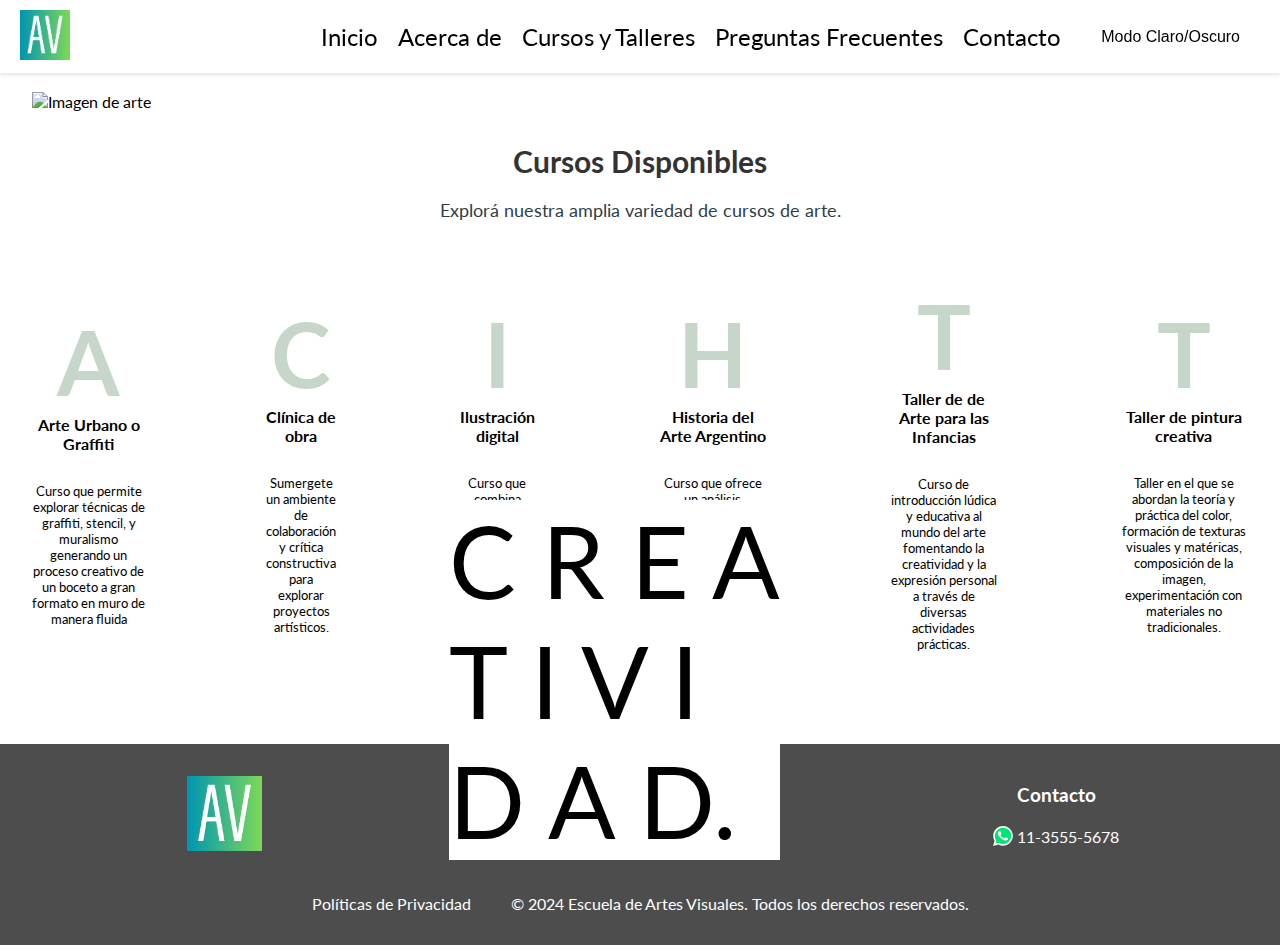
==== index.html @ 5a776840 "rama-master segundo commit" ====
<!DOCTYPE html>
<html lang="es">
  <head>
    <meta charset="UTF-8" />
    <meta name="viewport" content="width=device-width, initial-scale=1.0" />
    <title>Escuela de Artes Visuales - Página de Inicio</title>
    <meta
      name="description"
      content="Página de inicio de la Escuela de Arte, donde puedes encontrar información sobre los cursos ofrecidos."
    />
    <link rel="preconnect" href="https://fonts.googleapis.com" />
    <link rel="preconnect" href="https://fonts.gstatic.com" crossorigin />
    <link
      href="https://fonts.googleapis.com/css2?family=Lato:ital,wght@0,100;0,300;0,400;0,700;0,900;1,100;1,300;1,400;1,700;1,900&display=swap"
      rel="stylesheet"
    />
    <link rel="stylesheet" href="./css/style.css" />
    <link rel="icon" type="image/png" href="./imagenes/logo.png" />
  </head>

  <body>
    <header>
      <a href="/" aria-label="Enlace a la página de inicio">
        <img
          class="logo-image"
          src="./imagenes/logo.png"
          alt="Logo de la Escuela de Arte"
        />
      </a>

      <nav aria-label="Menú principal">
        <ul>
          <li><a href="./index.html">Inicio</a></li>
          <li><a href="./acerca.html">Acerca de</a></li>
          <li><a href="./cursos.html">Cursos y Talleres</a></li>
          <li><a href="./preguntas.html">Preguntas Frecuentes</a></li>
          <li><a href="./contacto.html">Contacto</a></li>
          <button id="theme-toggle-btn">Modo Claro/Oscuro</button>
        </ul>
      </nav>
    </header>

    <main>
      <img
        id="hero-image"
        src="./imagenes/imagen-inicio.jpg"
        alt="Imagen de arte"
      />
      <div id="container-title-image-over">
        <p class="title-image-over">c r e a</p>
        <p class="title-image-over">t i v i</p>
        <p class="title-image-over">d a d.</p>
      </div>
      <section>
        <a href="./cursos.html"><h2>Cursos Disponibles</h2></a>
      
        <p
          style="
            text-align: center;
            margin-top: 20px;
            font-size: large;
            color: #2f3e46;
          "
        >
          Explorá nuestra amplia variedad de cursos de arte.
        </p>
        <div id="letters">
          <div>
            <span>A</span>
            <p>Arte Urbano o Graffiti</p>
            <small
              >Curso que permite explorar técnicas de graffiti, stencil, y
              muralismo generando un proceso creativo de un boceto a gran
              formato en muro de manera fluida</small
            >
          </div>
          <div>
            <span>C</span>
            <p>Clínica de obra</p>
            <small
              >Sumergete un ambiente de colaboración y crítica constructiva para
              explorar proyectos artísticos.
            </small>
          </div>
          <div>
            <span>I</span>
            <p>Ilustración digital</p>
            <small
              >Curso que combina materias de Bellas Artes con la enseñanza del
              software necesario para todo artista digital.</small
            >
          </div>
          <div>
            <span>H</span>
            <p>Historia del Arte Argentino</p>
            <small
              >Curso que ofrece un análisis exhaustivo de la evolución del arte
              en Argentina, desde sus raíces precolombinas hasta la vibrante
              escena contemporánea.
            </small>
          </div>
          <div>
            <span>T</span>
            <p>Taller de de Arte para las Infancias</p>
            <small
              >Curso de introducción lúdica y educativa al mundo del arte
              fomentando la creatividad y la expresión personal a través de
              diversas actividades prácticas.
            </small>
          </div>
          <div>
            <span>T</span>
            <p>Taller de pintura creativa</p>
            <small
              >Taller en el que se abordan la teoría y práctica del color,
              formación de texturas visuales y matéricas, composición de la
              imagen, experimentación con materiales no tradicionales.</small
            >
          </div>
        </div>
      </section>
    </main>
    <footer>
      <div class="footer-container">
        <div class="footer-section">
          <img
            id="logo-image-footer"
            src="./imagenes/logo.png"
            alt="Logo de la Escuela de Arte"
          />
        </div>
        <div class="footer-section">
          <h3>Redes Sociales</h3>
          <ul id="ul-social">
            <li>
              <a rel="noopener"
                href="https://www.facebook.com/?locale=es_LA"
                target="_blank"
                class="social-link"
                ><svg
                  xmlns="http://www.w3.org/2000/svg"
                  viewBox="0 0 36 36"
                  fill="url(#a)"
                  height="20"
                  width="20"
                >
                  <defs>
                    <linearGradient
                      x1="50%"
                      x2="50%"
                      y1="97.078%"
                      y2="0%"
                      id="a"
                    >
                      <stop offset="0%" stop-color="#0062E0"></stop>
                      <stop offset="100%" stop-color="#19AFFF"></stop>
                    </linearGradient>
                  </defs>
                  <path
                    d="M15 35.8C6.5 34.3 0 26.9 0 18 0 8.1 8.1 0 18 0s18 8.1 18 18c0 8.9-6.5 16.3-15 17.8l-1-.8h-4l-1 .8z"
                  ></path>
                  <path
                    fill="#FFF"
                    d="m25 23 .8-5H21v-3.5c0-1.4.5-2.5 2.7-2.5H26V7.4c-1.3-.2-2.7-.4-4-.4-4.1 0-7 2.5-7 7v4h-4.5v5H15v12.7c1 .2 2 .3 3 .3s2-.1 3-.3V23h4z"
                  ></path></svg
              ></a>
            </li>
            <li>
              <a rel="noopener"
                href="https://www.instagram.com/reel/C5kAtQau6oF/?igsh=aXc1am41emd6bW9s"
                target="_blank"
                class="social-link"
                ><svg
                  xmlns="http://www.w3.org/2000/svg"
                  width="18"
                  height="18"
                  preserveAspectRatio="xMidYMid"
                  viewBox="0 0 256 256"
                >
                  <path
                    fill="#fff"
                    d="M128 23.064c34.177 0 38.225.13 51.722.745 12.48.57 19.258 2.655 23.769 4.408 5.974 2.322 10.238 5.096 14.717 9.575 4.48 4.479 7.253 8.743 9.575 14.717 1.753 4.511 3.838 11.289 4.408 23.768.615 13.498.745 17.546.745 51.723 0 34.178-.13 38.226-.745 51.723-.57 12.48-2.655 19.257-4.408 23.768-2.322 5.974-5.096 10.239-9.575 14.718-4.479 4.479-8.743 7.253-14.717 9.574-4.511 1.753-11.289 3.839-23.769 4.408-13.495.616-17.543.746-51.722.746-34.18 0-38.228-.13-51.723-.746-12.48-.57-19.257-2.655-23.768-4.408-5.974-2.321-10.239-5.095-14.718-9.574-4.479-4.48-7.253-8.744-9.574-14.718-1.753-4.51-3.839-11.288-4.408-23.768-.616-13.497-.746-17.545-.746-51.723 0-34.177.13-38.225.746-51.722.57-12.48 2.655-19.258 4.408-23.769 2.321-5.974 5.095-10.238 9.574-14.717 4.48-4.48 8.744-7.253 14.718-9.575 4.51-1.753 11.288-3.838 23.768-4.408 13.497-.615 17.545-.745 51.723-.745M128 0C93.237 0 88.878.147 75.226.77c-13.625.622-22.93 2.786-31.071 5.95-8.418 3.271-15.556 7.648-22.672 14.764C14.367 28.6 9.991 35.738 6.72 44.155 3.555 52.297 1.392 61.602.77 75.226.147 88.878 0 93.237 0 128c0 34.763.147 39.122.77 52.774.622 13.625 2.785 22.93 5.95 31.071 3.27 8.417 7.647 15.556 14.763 22.672 7.116 7.116 14.254 11.492 22.672 14.763 8.142 3.165 17.446 5.328 31.07 5.95 13.653.623 18.012.77 52.775.77s39.122-.147 52.774-.77c13.624-.622 22.929-2.785 31.07-5.95 8.418-3.27 15.556-7.647 22.672-14.763 7.116-7.116 11.493-14.254 14.764-22.672 3.164-8.142 5.328-17.446 5.95-31.07.623-13.653.77-18.012.77-52.775s-.147-39.122-.77-52.774c-.622-13.624-2.786-22.929-5.95-31.07-3.271-8.418-7.648-15.556-14.764-22.672C227.4 14.368 220.262 9.99 211.845 6.72c-8.142-3.164-17.447-5.328-31.071-5.95C167.122.147 162.763 0 128 0Zm0 62.27C91.698 62.27 62.27 91.7 62.27 128c0 36.302 29.428 65.73 65.73 65.73 36.301 0 65.73-29.428 65.73-65.73 0-36.301-29.429-65.73-65.73-65.73Zm0 108.397c-23.564 0-42.667-19.103-42.667-42.667S104.436 85.333 128 85.333s42.667 19.103 42.667 42.667-19.103 42.667-42.667 42.667Zm83.686-110.994c0 8.484-6.876 15.36-15.36 15.36-8.483 0-15.36-6.876-15.36-15.36 0-8.483 6.877-15.36 15.36-15.36 8.484 0 15.36 6.877 15.36 15.36Z"
                  ></path></svg
              ></a>
            </li>
            <li>
              <a rel="noopener"
                href="https://twitter.com/?lang=es"
                target="_blank"
                class="social-link"
                ><svg
                  xmlns="http://www.w3.org/2000/svg"
                  width="15"
                  height="15"
                  fill="none"
                  viewBox="0 0 1200 1227"
                >
                  <path
                    fill="#fff"
                    d="M714.163 519.284 1160.89 0h-105.86L667.137 450.887 357.328 0H0l468.492 681.821L0 1226.37h105.866l409.625-476.152 327.181 476.152H1200L714.137 519.284h.026ZM569.165 687.828l-47.468-67.894-377.686-540.24h162.604l304.797 435.991 47.468 67.894 396.2 566.721H892.476L569.165 687.854v-.026Z"
                  ></path></svg
              ></a>
            </li>
          </ul>
        </div>
        <div class="footer-section">
          <h3>Contacto</h3>
          <p>
            <a rel="noopener"
              href="https://web.whatsapp.com/"
              target="_blank"
              class="social-link"
              ><svg
                viewBox="0 0 256 259"
                width="20"
                height="20"
                xmlns="http://www.w3.org/2000/svg"
                preserveAspectRatio="xMidYMid"
              >
                <path
                  d="m67.663 221.823 4.185 2.093c17.44 10.463 36.971 15.346 56.503 15.346 61.385 0 111.609-50.224 111.609-111.609 0-29.297-11.859-57.897-32.785-78.824-20.927-20.927-48.83-32.785-78.824-32.785-61.385 0-111.61 50.224-110.912 112.307 0 20.926 6.278 41.156 16.741 58.594l2.79 4.186-11.16 41.156 41.853-10.464Z"
                  fill="#00E676"
                ></path>
                <path
                  d="M219.033 37.668C195.316 13.254 162.531 0 129.048 0 57.898 0 .698 57.897 1.395 128.35c0 22.322 6.278 43.947 16.742 63.478L0 258.096l67.663-17.439c18.834 10.464 39.76 15.347 60.688 15.347 70.453 0 127.653-57.898 127.653-128.35 0-34.181-13.254-66.269-36.97-89.986ZM129.048 234.38c-18.834 0-37.668-4.882-53.712-14.648l-4.185-2.093-40.458 10.463 10.463-39.76-2.79-4.186C7.673 134.63 22.322 69.058 72.546 38.365c50.224-30.692 115.097-16.043 145.79 34.181 30.692 50.224 16.043 115.097-34.18 145.79-16.045 10.463-35.576 16.043-55.108 16.043Zm61.385-77.428-7.673-3.488s-11.16-4.883-18.136-8.371c-.698 0-1.395-.698-2.093-.698-2.093 0-3.488.698-4.883 1.396 0 0-.697.697-10.463 11.858-.698 1.395-2.093 2.093-3.488 2.093h-.698c-.697 0-2.092-.698-2.79-1.395l-3.488-1.395c-7.673-3.488-14.648-7.674-20.229-13.254-1.395-1.395-3.488-2.79-4.883-4.185-4.883-4.883-9.766-10.464-13.253-16.742l-.698-1.395c-.697-.698-.697-1.395-1.395-2.79 0-1.395 0-2.79.698-3.488 0 0 2.79-3.488 4.882-5.58 1.396-1.396 2.093-3.488 3.488-4.883 1.395-2.093 2.093-4.883 1.395-6.976-.697-3.488-9.068-22.322-11.16-26.507-1.396-2.093-2.79-2.79-4.883-3.488H83.01c-1.396 0-2.79.698-4.186.698l-.698.697c-1.395.698-2.79 2.093-4.185 2.79-1.395 1.396-2.093 2.79-3.488 4.186-4.883 6.278-7.673 13.951-7.673 21.624 0 5.58 1.395 11.161 3.488 16.044l.698 2.093c6.278 13.253 14.648 25.112 25.81 35.575l2.79 2.79c2.092 2.093 4.185 3.488 5.58 5.58 14.649 12.557 31.39 21.625 50.224 26.508 2.093.697 4.883.697 6.976 1.395h6.975c3.488 0 7.673-1.395 10.464-2.79 2.092-1.395 3.487-1.395 4.882-2.79l1.396-1.396c1.395-1.395 2.79-2.092 4.185-3.487 1.395-1.395 2.79-2.79 3.488-4.186 1.395-2.79 2.092-6.278 2.79-9.765v-4.883s-.698-.698-2.093-1.395Z"
                  fill="#FFF"
                ></path></svg
              >11-3555-5678</a
            >
          </p>
        </div>
      </div>
      <div class="footer-section" style="margin-top: 40px">
        <p>
          <a href="/politicas-de-privacidad" style="justify-content: start; margin-right: 40px;"
            >Políticas de Privacidad</a
          >© 2024 Escuela de Artes Visuales. Todos los derechos reservados.
        </p>
      </div>
    </footer>

    <script src="./js/script.js"></script>
  </body>
</html>
---- css/style.css ----
/* estilos generales */
* {
  margin: 0;
  padding: 0;
  box-sizing: border-box;
}

body {
  font-family: "Lato", sans-serif;
  background-color: #ffffff;
}

/* Estilos del encabezado */
header {
  position: fixed;
  top: 0;
  left: 0;
  width: 100%;
  z-index: 1000;
  box-shadow: 0 2px 4px rgba(0, 0, 0, 0.1);
  display: flex;
  justify-content: space-between;
  align-items: center;
  padding: 10px 20px;
  background-color: #fff; /* Color de fondo del navbar */
}

header .logo-container {
  display: flex;
  align-items: center;
}

header nav ul {
  list-style-type: none;
  margin: 0;
  padding: 0;
  display: flex;
  align-items: center;
}

header nav ul li {
  margin-right: 20px;
}

header nav ul li a {
  color: #000;
  font-size: 1.5rem;
  /* font-size: larger; */
  transition: color 0.3s;
  text-decoration: none;
}

header nav ul li a:hover {
  color: #84a98c;
}

header a {
  color: #fff;
  text-decoration: none;
}

nav ul {
  display: flex;
  list-style-type: none;
  margin: 0;
  padding: 0;
}

nav li {
  margin-right: 1rem;
}

nav li a:hover {
  color: #cad2c5;
}

.logo-image {
  max-height: 50px;
}
/* estilo boton claro oscuro */
.dark-mode {
  background-color: gainsboro !important;
}

#theme-toggle-btn {
  background-color: transparent;
  color: #000;
  border: none;
  cursor: pointer;
  font-size: 16px;
  padding: 10px 20px;
  /*border-radius: 5px;*/
  transition: background-color 0.3s, color 0.3s;
}

#theme-toggle-btn:hover {
  /* background-color: #84a98c59;*/
  color: #fff;
  background-color: #84a98c;
}

/* Banner pricipal (Creatividad) */

#hero-image {
  width: 100%;
  height: 100%;
}

#container-title-image-over {
  position: absolute;
  bottom: 40px;
  right: 500px;
  background: white;
}

.title-image-over {
  font-size: 100px;
  text-transform: uppercase;
}
/* estilo contenido */
main {
  margin-top: 60px;
  padding: 2rem;
}

.imagen-inicio {
  position: relative;
  text-align: center;
}

.imagen-inicio h1 {
  position: absolute;
  top: 50%;
  left: 50%;
  transform: translate(-50%, -50%);
  font-size: 3rem;
  color: #fff;
  text-shadow: 1px 1px 2px rgba(0, 0, 0, 0.5);
}

.imagen-inicio img {
  max-width: 100%;
  height: auto;
}

/* Cursos */

section {
  margin-top: 2rem;
}

section h1 {
  text-align: center;
  color: #354f52;
}

section a {
  display: block;
  text-align: center;
  margin-top: 1rem;
  color: #333;
  text-decoration: none;
  font-weight: bold;
  font-size: 20px;
}

/* Estilos de las letras (Cursos)*/

#letters {
  align-items: center;
  display: flex;
  justify-content: center;
  justify-items: center;
  font-weight: bold;
  gap: 120px;
  margin: 60px 0px;
}

#letters div {
  align-items: center;
  display: flex;
  flex-direction: column;
  justify-content: center;
}

#letters span {
  color: rgba(132, 169, 140, 0.467);
  font-size: 90px;
}

#letters small {
  margin-top: 30px;
  font-weight: lighter;
  text-align: center;
}

#letters p {
  text-align: center;
}

/* Estilos del pie de página */

footer {
  color: #fff;
  padding: 2rem;
  background-color: #333333df;
}

.footer-container {
  display: grid;
  grid-template-columns: repeat(3, 1fr);
  grid-gap: 2rem;
  place-items: center;
}

.footer-section {
  text-align: center;
}

.footer-section ul {
  list-style-type: none;
  margin: 0;
  padding: 0;
}

.footer-section a {
  color: #fff;
  text-decoration: none;
  margin-top: 20px;
}

.footer-section a:hover {
  color: #ddd;
}

.footer-section p {
  text-align: center;
}

.social-link {
  display: flex;
  justify-content: center;
  align-items: center;
  gap: 4px;
  margin-top: 10px;
}

#logo-image-footer {
  max-height: 75px;
}

#ul-social {
  display: flex;
  gap: 15px;
  justify-content: center;
}

/* Media query */

/* Tablets y Smartphones */
@media only screen and (max-width: 1100px) {
  #letters {
    overflow-x: scroll;
  }
}
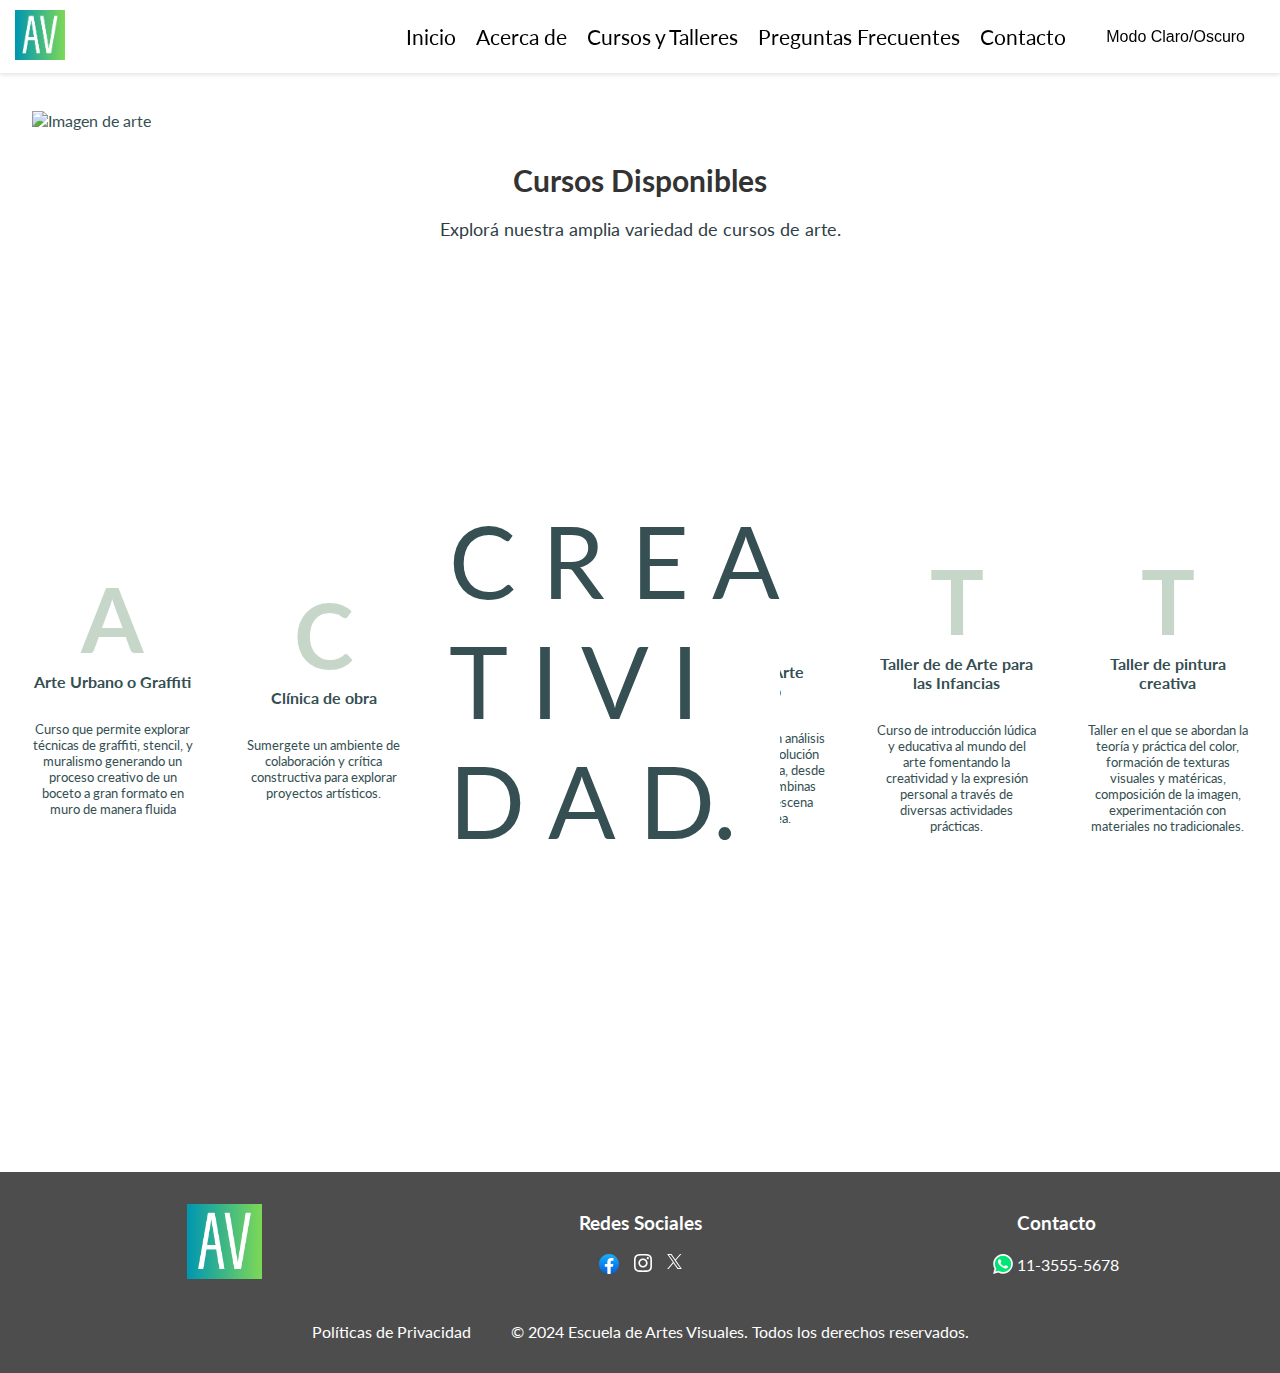
==== commit eb881845: "responsive del index" ====
--- a/index.html
+++ b/index.html
@@ -19,15 +19,11 @@
   </head>
 
   <body>
-    <header>
+    <header class="header">
       <a href="/" aria-label="Enlace a la página de inicio">
-        <img
-          class="logo-image"
-          src="./imagenes/logo.png"
-          alt="Logo de la Escuela de Arte"
-        />
+        <img class="logo-image" src="./imagenes/logo.png" alt="Logo de la Escuela de Arte" />
       </a>
-
+      <button id="menu-toggle" aria-label="Toggle menu">☰</button>
       <nav aria-label="Menú principal">
         <ul>
           <li><a href="./index.html">Inicio</a></li>
@@ -38,7 +34,7 @@
           <button id="theme-toggle-btn">Modo Claro/Oscuro</button>
         </ul>
       </nav>
-    </header>
+    </header>>
 
     <main>
       <img
--- a/css/style.css
+++ b/css/style.css
@@ -1,28 +1,63 @@
-/* estilos generales */
+/* Estilos generales */
 * {
   margin: 0;
   padding: 0;
   box-sizing: border-box;
 }
 
+html {
+  width: 100%;
+  height: 100%;
+}
+
 body {
-  font-family: "Lato", sans-serif;
-  background-color: #ffffff;
-}
-
-/* Estilos del encabezado */
+  font-family: "lato", sans-serif;
+  color: #354f52;
+}
+
+h1 {
+  letter-spacing: 0.6rem;
+}
+
+.contenedor {
+  display: grid;
+  grid-template:
+    "nav"
+    "header"
+    "main"
+    "footer";
+
+  .nav {
+    grid-area: nav;
+  }
+
+  .header {
+    grid-area: header;
+  }
+
+  .footer {
+    grid-area: footer;
+  }
+
+  div img {
+    width: 100%;
+    height: 80%;
+  }
+}
+
 header {
+  display: flex;
+  justify-content: space-between;
+  align-items: center;
+  padding: 10px 20px;
+  background-color: #fff;
+  /* Color de fondo del navbar */
   position: fixed;
+  width: 100%;
   top: 0;
   left: 0;
-  width: 100%;
   z-index: 1000;
   box-shadow: 0 2px 4px rgba(0, 0, 0, 0.1);
-  display: flex;
-  justify-content: space-between;
-  align-items: center;
-  padding: 10px 20px;
-  background-color: #fff; /* Color de fondo del navbar */
 }
 
 header .logo-container {
@@ -45,7 +80,6 @@
 header nav ul li a {
   color: #000;
   font-size: 1.5rem;
-  /* font-size: larger; */
   transition: color 0.3s;
   text-decoration: none;
 }
@@ -59,6 +93,14 @@
   text-decoration: none;
 }
 
+#menu-toggle {
+  display: none;
+  font-size: 2rem;
+  background: none;
+  border: none;
+  cursor: pointer;
+}
+
 nav ul {
   display: flex;
   list-style-type: none;
@@ -77,6 +119,7 @@
 .logo-image {
   max-height: 50px;
 }
+
 /* estilo boton claro oscuro */
 .dark-mode {
   background-color: gainsboro !important;
@@ -117,6 +160,7 @@
   font-size: 100px;
   text-transform: uppercase;
 }
+
 /* estilo contenido */
 main {
   margin-top: 60px;
@@ -167,14 +211,15 @@
 /* Estilos de las letras (Cursos)*/
 
 #letters {
-  align-items: center;
-  display: flex;
+  display: grid;
+  grid-template-columns: repeat(6, 1fr);
+  gap: 50px;
   justify-content: center;
-  justify-items: center;
+  align-items: center;
   font-weight: bold;
-  gap: 120px;
-  margin: 60px 0px;
-}
+  height: 100vh;
+}
+
 
 #letters div {
   align-items: center;
@@ -255,11 +300,126 @@
   justify-content: center;
 }
 
+
 /* Media query */
 
-/* Tablets y Smartphones */
-@media only screen and (max-width: 1100px) {
+@media screen and (max-width: 767px) {
+  header {
+    flex-direction: row;
+    align-items: flex-start;
+
+    nav ul li a {
+      font-size: 0.9rem;
+    }
+
+    .logo-image {
+      width: 25px;
+      height: 25px;
+    }
+
+  }
+
+  #menu-toggle {
+    display: block;
+  }
+
+  nav {
+    display: none;
+    width: 100%;
+  }
+
+  nav ul {
+    flex-direction: column;
+    width: 100%;
+  }
+
+  nav ul li {
+    margin-right: 0;
+    margin-bottom: 10px;
+  }
+
+  nav.show {
+    display: block;
+  }
+
+  #menu-toggle.show {
+    display: none;
+  }
+  
   #letters {
-    overflow-x: scroll;
-  }
-}
+    grid-template-columns: repeat(2, 1fr);
+    gap: 20px;
+    height: auto;
+    padding: 20px;
+  }
+
+  #letters span {
+    font-size: 50px;
+  }
+
+  #letters small {
+    margin-top: 20px;
+    font-size: 10px;
+  }
+
+  footer {
+    .footer-container {
+      grid-template-columns: 1fr;
+    }
+
+    #logo-image-footer {
+      width: 50px;
+      height: 50px;
+    }
+
+    h3,
+    p {
+      font-size: 0.8rem;
+    }
+
+  }
+
+}
+
+
+@media screen and (min-width: 768px) and (max-width: 1023px) {
+  header {
+    padding: 10px;
+  }
+
+  header nav ul li a {
+    font-size: 1.2rem;
+  }
+
+  #letters {
+    grid-template-columns: repeat(4, 1fr);
+    gap: 30px;
+  }
+
+  #letters span {
+    font-size: 70px;
+  }
+
+  #letters small {
+    margin-top: 25px;
+    font-size: 16px;
+  }
+
+  .footer-container {
+    grid-template-columns: repeat(2, 1fr);
+  }
+}
+
+@media screen and (min-width: 1024px) and (max-width: 1439px) {
+  header {
+    padding: 10px 15px;
+  }
+
+  header nav ul li a {
+    font-size: 1.3rem;
+  }
+
+  .footer-container {
+    grid-template-columns: repeat(3, 1fr);
+  }
+}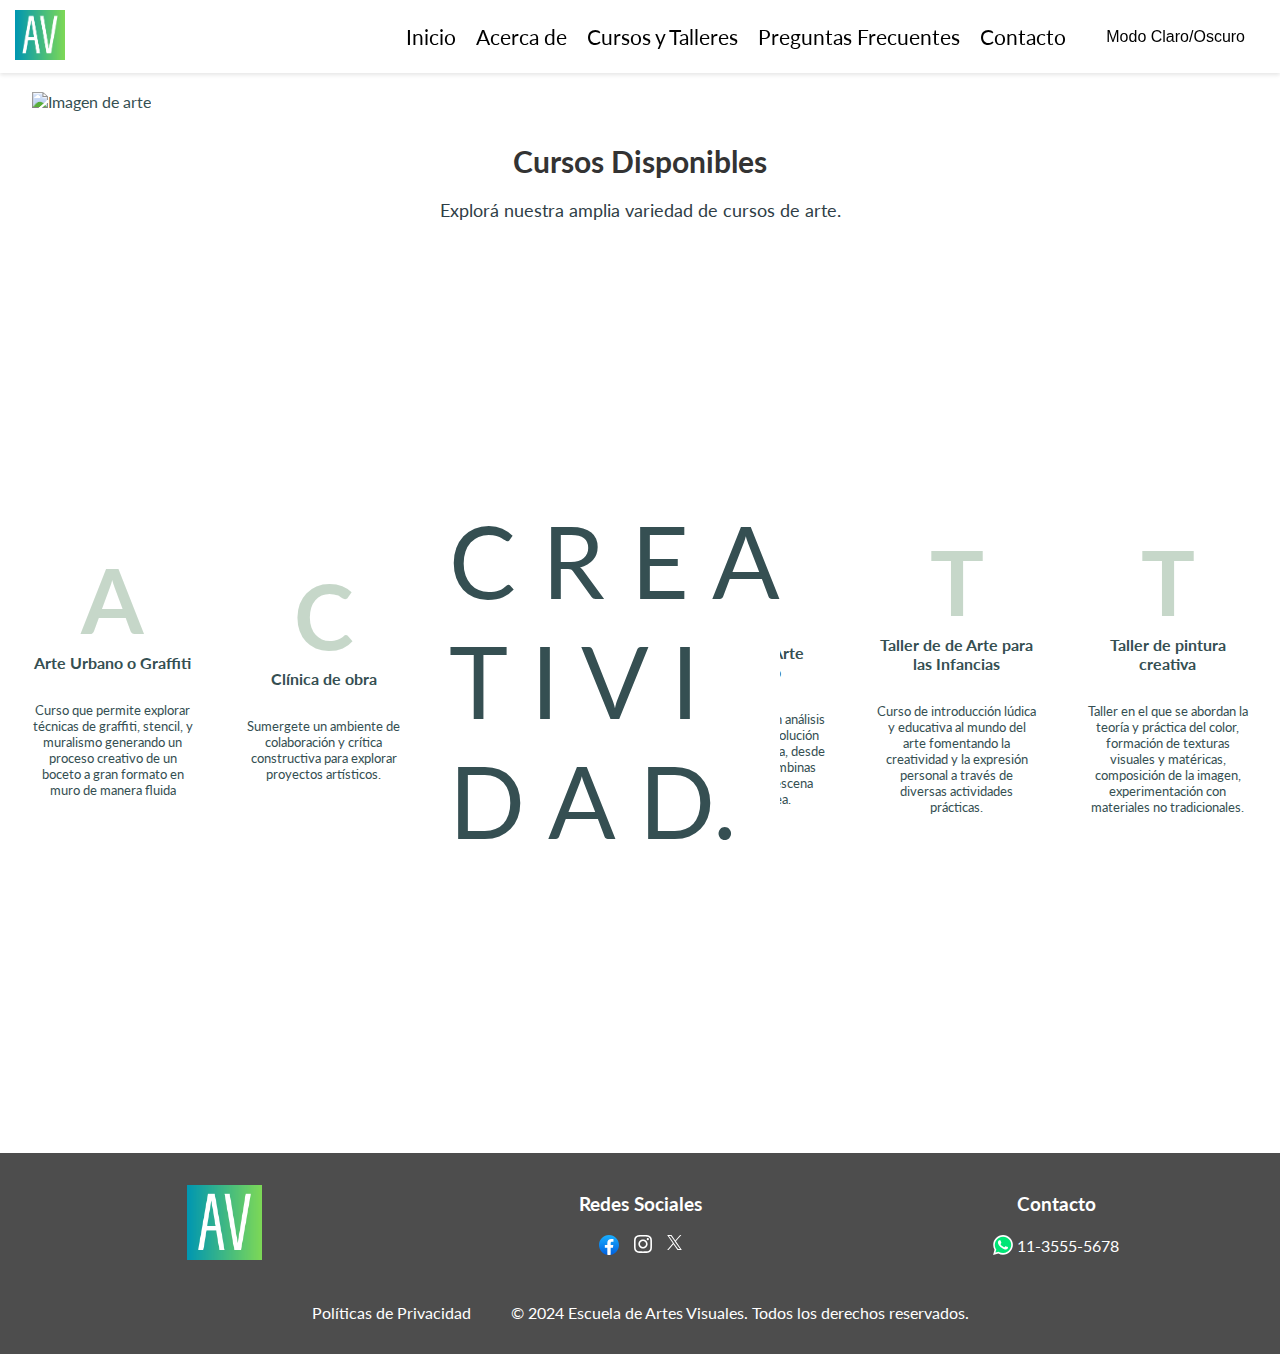
==== commit 22aeaf41: "responsive cursos" ====
--- a/index.html
+++ b/index.html
@@ -34,7 +34,7 @@
           <button id="theme-toggle-btn">Modo Claro/Oscuro</button>
         </ul>
       </nav>
-    </header>>
+    </header>
 
     <main>
       <img
@@ -236,5 +236,12 @@
     </footer>
 
     <script src="./js/script.js"></script>
+    <script>
+      document.getElementById('menu-toggle').addEventListener('click', function() {
+        document.querySelector('nav').classList.toggle('show');
+        this.classList.toggle('show');
+      });
+    </script>
+      
   </body>
 </html>
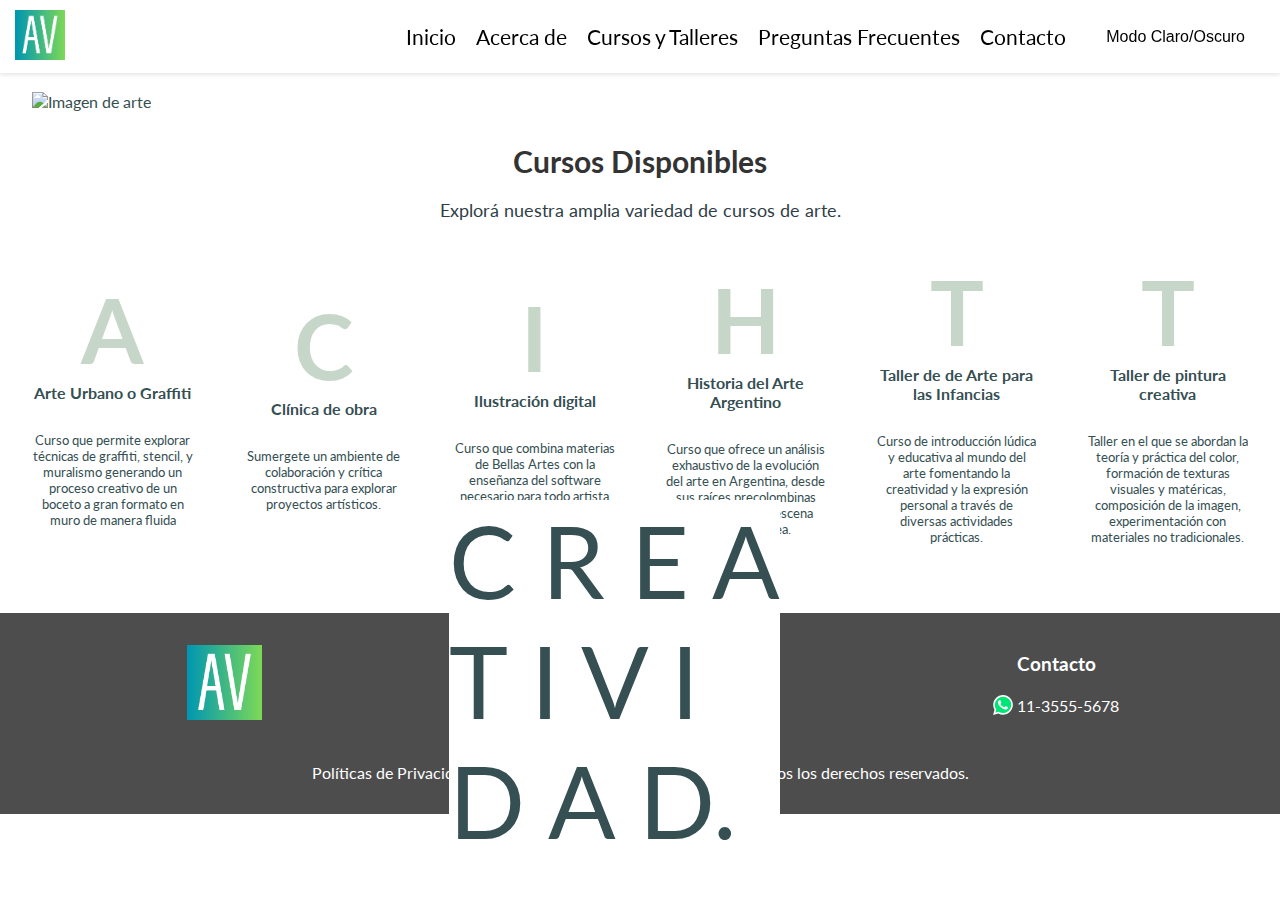
==== commit 435c2c5b: "commit detalles" ====
--- a/index.html
+++ b/index.html
@@ -20,7 +20,7 @@
 
   <body>
     <header class="header">
-      <a href="/" aria-label="Enlace a la página de inicio">
+      <a href="./index.html" aria-label="Enlace a la página de inicio">
         <img class="logo-image" src="./imagenes/logo.png" alt="Logo de la Escuela de Arte" />
       </a>
       <button id="menu-toggle" aria-label="Toggle menu">☰</button>
--- a/css/style.css
+++ b/css/style.css
@@ -217,7 +217,7 @@
   justify-content: center;
   align-items: center;
   font-weight: bold;
-  height: 100vh;
+  height: 40vh;
 }
 
 
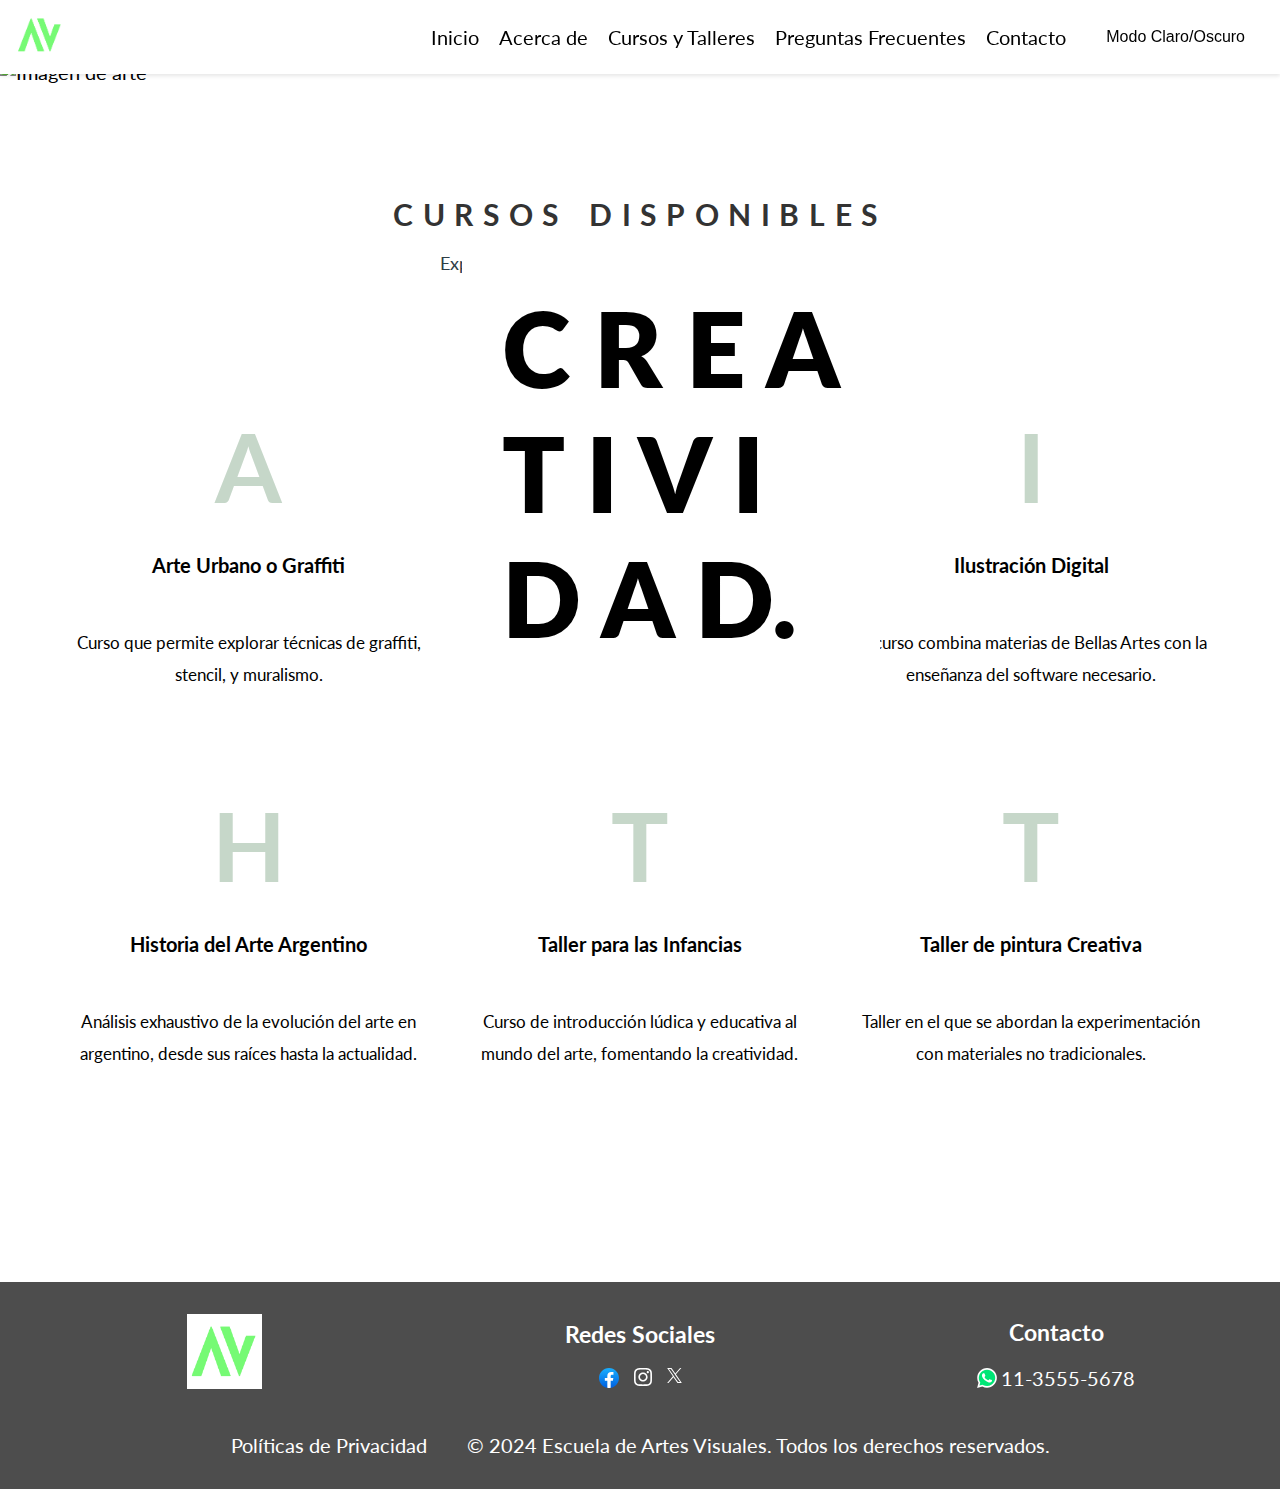
==== commit 61a41d17: "ultimos cambios" ====
--- a/index.html
+++ b/index.html
@@ -15,13 +15,17 @@
       rel="stylesheet"
     />
     <link rel="stylesheet" href="./css/style.css" />
-    <link rel="icon" type="image/png" href="./imagenes/logo.png" />
+    <link rel="icon" type="image/png" href="./imagenes/logoOK.png" />
   </head>
 
   <body>
     <header class="header">
       <a href="./index.html" aria-label="Enlace a la página de inicio">
-        <img class="logo-image" src="./imagenes/logo.png" alt="Logo de la Escuela de Arte" />
+        <img
+          class="logo-image"
+          src="./imagenes/logoOK.png"
+          alt="Logo de la Escuela de Arte"
+        />
       </a>
       <button id="menu-toggle" aria-label="Toggle menu">☰</button>
       <nav aria-label="Menú principal">
@@ -48,8 +52,8 @@
         <p class="title-image-over">d a d.</p>
       </div>
       <section>
-        <a href="./cursos.html"><h2>Cursos Disponibles</h2></a>
-      
+        <a href="./cursos.html"> <h2>CURSOS DISPONIBLES</h2></a>
+
         <p
           style="
             text-align: center;
@@ -66,51 +70,47 @@
             <p>Arte Urbano o Graffiti</p>
             <small
               >Curso que permite explorar técnicas de graffiti, stencil, y
-              muralismo generando un proceso creativo de un boceto a gran
-              formato en muro de manera fluida</small
-            >
+              muralismo.
+            </small>
           </div>
           <div>
             <span>C</span>
-            <p>Clínica de obra</p>
-            <small
-              >Sumergete un ambiente de colaboración y crítica constructiva para
-              explorar proyectos artísticos.
+            <p>Clínica de Obra</p>
+            <small
+              >Sumergite en un ambiente de colaboración y crítica constructiva
+              para explorar proyectos artísticos.
             </small>
           </div>
           <div>
             <span>I</span>
-            <p>Ilustración digital</p>
-            <small
-              >Curso que combina materias de Bellas Artes con la enseñanza del
-              software necesario para todo artista digital.</small
+            <p>Ilustración Digital</p>
+            <small
+              >El curso combina materias de Bellas Artes con la enseñanza del
+              software necesario.</small
             >
           </div>
           <div>
             <span>H</span>
             <p>Historia del Arte Argentino</p>
             <small
-              >Curso que ofrece un análisis exhaustivo de la evolución del arte
-              en Argentina, desde sus raíces precolombinas hasta la vibrante
-              escena contemporánea.
+              >Análisis exhaustivo de la evolución del arte en argentino, desde
+              sus raíces hasta la actualidad.
             </small>
           </div>
           <div>
             <span>T</span>
-            <p>Taller de de Arte para las Infancias</p>
-            <small
-              >Curso de introducción lúdica y educativa al mundo del arte
-              fomentando la creatividad y la expresión personal a través de
-              diversas actividades prácticas.
+            <p>Taller para las Infancias</p>
+            <small
+              >Curso de introducción lúdica y educativa al mundo del arte,
+              fomentando la creatividad.
             </small>
           </div>
           <div>
             <span>T</span>
-            <p>Taller de pintura creativa</p>
-            <small
-              >Taller en el que se abordan la teoría y práctica del color,
-              formación de texturas visuales y matéricas, composición de la
-              imagen, experimentación con materiales no tradicionales.</small
+            <p>Taller de pintura Creativa</p>
+            <small
+              >Taller en el que se abordan la experimentación con materiales no
+              tradicionales.</small
             >
           </div>
         </div>
@@ -121,7 +121,7 @@
         <div class="footer-section">
           <img
             id="logo-image-footer"
-            src="./imagenes/logo.png"
+            src="./imagenes/logoOK.png"
             alt="Logo de la Escuela de Arte"
           />
         </div>
@@ -129,7 +129,8 @@
           <h3>Redes Sociales</h3>
           <ul id="ul-social">
             <li>
-              <a rel="noopener"
+              <a
+                rel="noopener"
                 href="https://www.facebook.com/?locale=es_LA"
                 target="_blank"
                 class="social-link"
@@ -162,7 +163,8 @@
               ></a>
             </li>
             <li>
-              <a rel="noopener"
+              <a
+                rel="noopener"
                 href="https://www.instagram.com/reel/C5kAtQau6oF/?igsh=aXc1am41emd6bW9s"
                 target="_blank"
                 class="social-link"
@@ -180,7 +182,8 @@
               ></a>
             </li>
             <li>
-              <a rel="noopener"
+              <a
+                rel="noopener"
                 href="https://twitter.com/?lang=es"
                 target="_blank"
                 class="social-link"
@@ -202,7 +205,8 @@
         <div class="footer-section">
           <h3>Contacto</h3>
           <p>
-            <a rel="noopener"
+            <a
+              rel="noopener"
               href="https://web.whatsapp.com/"
               target="_blank"
               class="social-link"
@@ -228,7 +232,9 @@
       </div>
       <div class="footer-section" style="margin-top: 40px">
         <p>
-          <a href="/politicas-de-privacidad" style="justify-content: start; margin-right: 40px;"
+          <a
+            href="/politicas-de-privacidad"
+            style="justify-content: start; margin-right: 40px"
             >Políticas de Privacidad</a
           >© 2024 Escuela de Artes Visuales. Todos los derechos reservados.
         </p>
@@ -237,11 +243,12 @@
 
     <script src="./js/script.js"></script>
     <script>
-      document.getElementById('menu-toggle').addEventListener('click', function() {
-        document.querySelector('nav').classList.toggle('show');
-        this.classList.toggle('show');
-      });
+      document
+        .getElementById("menu-toggle")
+        .addEventListener("click", function () {
+          document.querySelector("nav").classList.toggle("show");
+          this.classList.toggle("show");
+        });
     </script>
-      
   </body>
 </html>
--- a/css/style.css
+++ b/css/style.css
@@ -11,12 +11,8 @@
 }
 
 body {
-  font-family: "lato", sans-serif;
-  color: #354f52;
-}
-
-h1 {
-  letter-spacing: 0.6rem;
+  font-family: "Lato", sans-serif;
+  font-size: 1.25rem;
 }
 
 .contenedor {
@@ -44,14 +40,13 @@
     height: 80%;
   }
 }
-
+/* estilos header */
 header {
   display: flex;
   justify-content: space-between;
   align-items: center;
   padding: 10px 20px;
   background-color: #fff;
-  /* Color de fondo del navbar */
   position: fixed;
   width: 100%;
   top: 0;
@@ -79,7 +74,7 @@
 
 header nav ul li a {
   color: #000;
-  font-size: 1.5rem;
+  font-size: 1.25rem;
   transition: color 0.3s;
   text-decoration: none;
 }
@@ -132,12 +127,10 @@
   cursor: pointer;
   font-size: 16px;
   padding: 10px 20px;
-  /*border-radius: 5px;*/
   transition: background-color 0.3s, color 0.3s;
 }
 
 #theme-toggle-btn:hover {
-  /* background-color: #84a98c59;*/
   color: #fff;
   background-color: #84a98c;
 }
@@ -154,17 +147,20 @@
   bottom: 40px;
   right: 500px;
   background: white;
+  font-weight: 800;
+  padding: 2.5rem;
 }
 
 .title-image-over {
-  font-size: 100px;
+  font-size: 6.5rem;
   text-transform: uppercase;
 }
 
 /* estilo contenido */
 main {
   margin-top: 60px;
-  padding: 2rem;
+  /*padding: 2rem;*/
+  margin-bottom: 12rem;
 }
 
 .imagen-inicio {
@@ -190,7 +186,7 @@
 /* Cursos */
 
 section {
-  margin-top: 2rem;
+  margin-top: 7rem;
 }
 
 section h1 {
@@ -206,6 +202,8 @@
   text-decoration: none;
   font-weight: bold;
   font-size: 20px;
+  word-spacing: 0.3rem;
+  letter-spacing: 0.6rem;
 }
 
 /* Estilos de las letras (Cursos)*/
@@ -213,30 +211,33 @@
 #letters {
   display: grid;
   grid-template-columns: repeat(6, 1fr);
-  gap: 50px;
+  column-gap: 50px;
   justify-content: center;
   align-items: center;
   font-weight: bold;
   height: 40vh;
-}
-
+  margin: 3rem;
+}
 
 #letters div {
-  align-items: center;
-  display: flex;
+  margin-top: 3.125rem;
+  align-items: center;
+  display: flex;
+  row-gap: 30px;
   flex-direction: column;
   justify-content: center;
 }
 
 #letters span {
   color: rgba(132, 169, 140, 0.467);
-  font-size: 90px;
+  font-size: 6rem;
 }
 
 #letters small {
   margin-top: 30px;
   font-weight: lighter;
   text-align: center;
+  line-height: 2rem;
 }
 
 #letters p {
@@ -300,23 +301,12 @@
   justify-content: center;
 }
 
-
 /* Media query */
 
 @media screen and (max-width: 767px) {
   header {
     flex-direction: row;
     align-items: flex-start;
-
-    nav ul li a {
-      font-size: 0.9rem;
-    }
-
-    .logo-image {
-      width: 25px;
-      height: 25px;
-    }
-
   }
 
   #menu-toggle {
@@ -345,23 +335,32 @@
   #menu-toggle.show {
     display: none;
   }
-  
+  #container-title-image-over {
+    bottom: 620px;
+    right: 100px;
+    padding: 0.3125rem;
+  }
+
+  .title-image-over {
+    font-size: 2rem;
+  }
+
   #letters {
     grid-template-columns: repeat(2, 1fr);
     gap: 20px;
     height: auto;
-    padding: 20px;
-  }
-
-  #letters span {
-    font-size: 50px;
-  }
-
+    /*padding: 10px;*/
+    margin-top: 1rem;
+  }
+  section {
+    margin-top: 5rem;
+  }
   #letters small {
     margin-top: 20px;
-    font-size: 10px;
-  }
-
+  }
+  main {
+    margin-bottom: 5rem;
+  }
   footer {
     .footer-container {
       grid-template-columns: 1fr;
@@ -371,38 +370,30 @@
       width: 50px;
       height: 50px;
     }
-
-    h3,
-    p {
-      font-size: 0.8rem;
-    }
-
-  }
-
-}
-
+  }
+}
 
 @media screen and (min-width: 768px) and (max-width: 1023px) {
   header {
     padding: 10px;
   }
-
-  header nav ul li a {
-    font-size: 1.2rem;
-  }
-
+  #container-title-image-over {
+    bottom: 400px;
+    right: 350px;
+  }
+
+  .title-image-over {
+    font-size: 4rem;
+  }
   #letters {
-    grid-template-columns: repeat(4, 1fr);
+    grid-template-columns: repeat(3, 1fr);
     gap: 30px;
-  }
-
-  #letters span {
-    font-size: 70px;
+    height: auto;
+    padding: 20px;
   }
 
   #letters small {
-    margin-top: 25px;
-    font-size: 16px;
+    margin-top: 20px;
   }
 
   .footer-container {
@@ -414,12 +405,33 @@
   header {
     padding: 10px 15px;
   }
-
-  header nav ul li a {
-    font-size: 1.3rem;
-  }
-
+  #hero-image {
+    width: 100%;
+    height: 100%;
+  }
+
+  #container-title-image-over {
+    position: absolute;
+    bottom: 200px;
+    right: 400px;
+    background: white;
+  }
+
+  .title-image-over {
+    text-transform: uppercase;
+  }
+
+  #letters {
+    grid-template-columns: repeat(3, 1fr);
+    gap: 30px;
+    height: auto;
+    padding: 20px;
+  }
+
+  #letters small {
+    margin-top: 20px;
+  }
   .footer-container {
     grid-template-columns: repeat(3, 1fr);
   }
-}+}
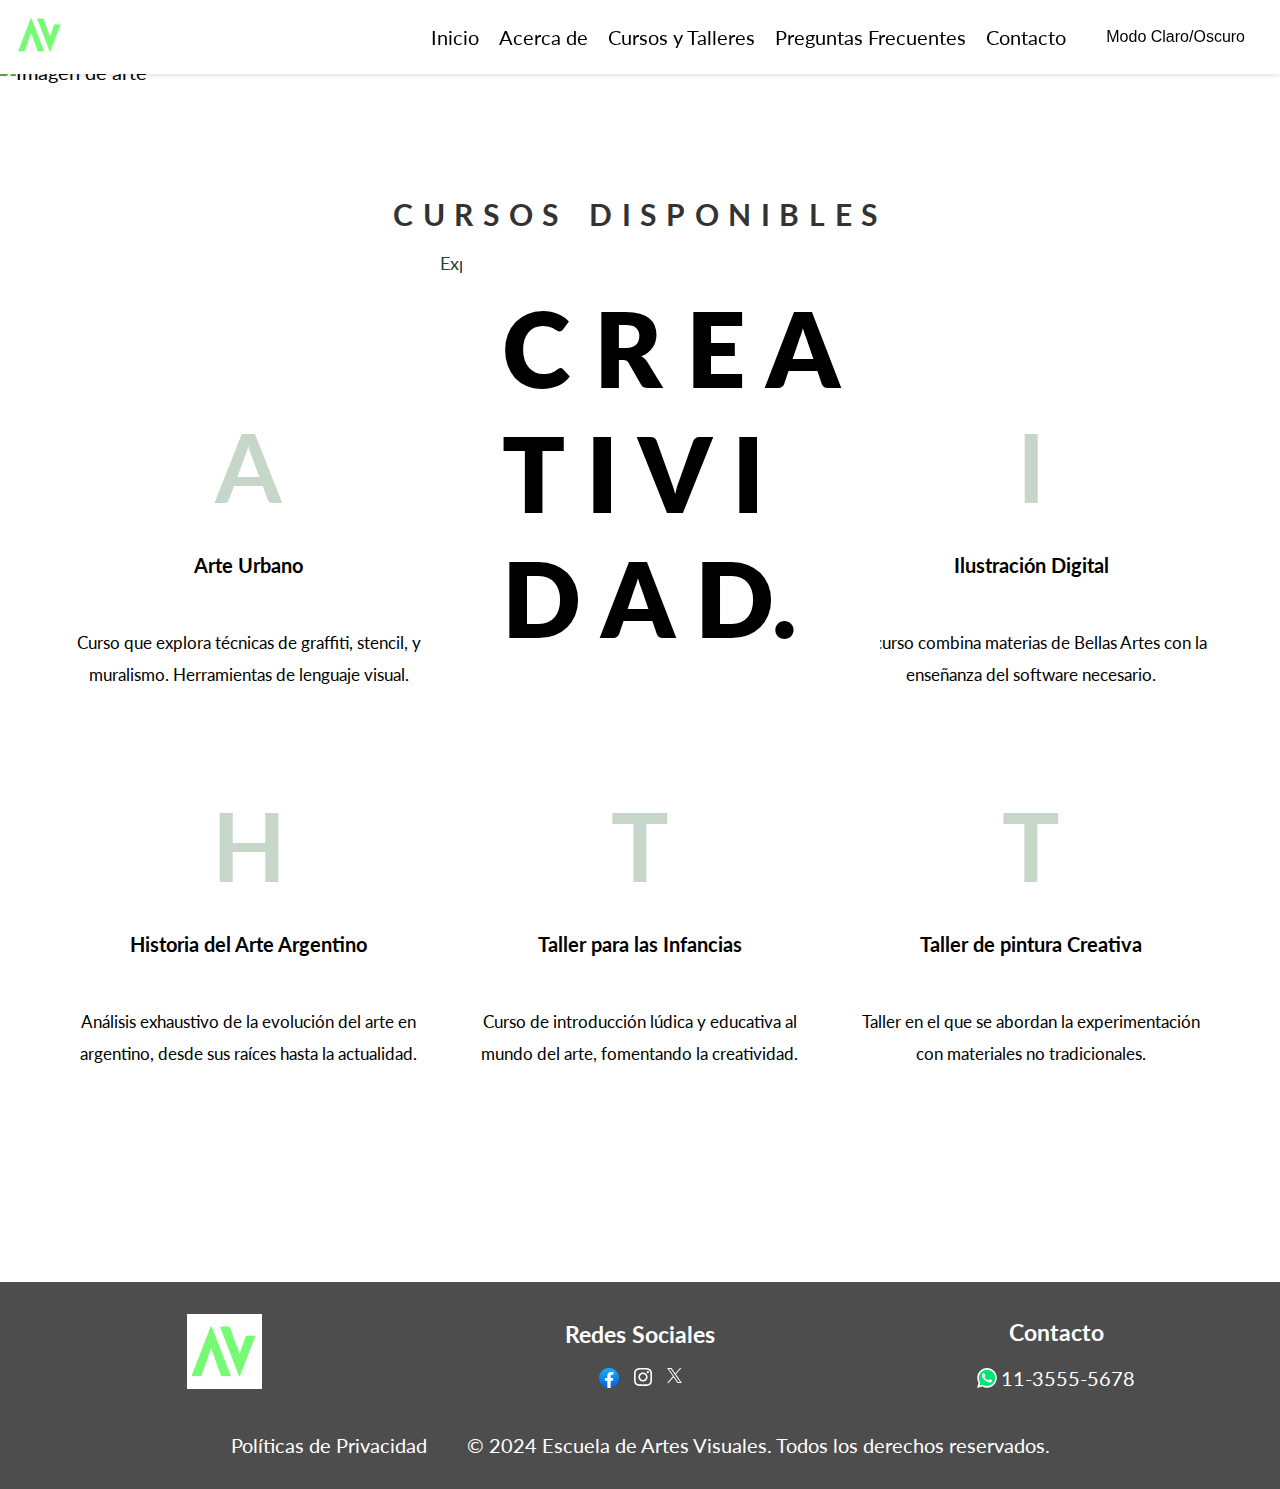
==== commit 038fd894: "ultimos retoques" ====
--- a/index.html
+++ b/index.html
@@ -67,10 +67,10 @@
         <div id="letters">
           <div>
             <span>A</span>
-            <p>Arte Urbano o Graffiti</p>
-            <small
-              >Curso que permite explorar técnicas de graffiti, stencil, y
-              muralismo.
+            <p>Arte Urbano</p>
+            <small
+              >Curso que explora técnicas de graffiti, stencil, y muralismo.
+              Herramientas de lenguaje visual.
             </small>
           </div>
           <div>
--- a/css/style.css
+++ b/css/style.css
@@ -336,13 +336,17 @@
     display: none;
   }
   #container-title-image-over {
-    bottom: 620px;
+    display: none;
+    /* bottom: 620px;
     right: 100px;
-    padding: 0.3125rem;
+    padding: 0.3125rem;*/
   }
 
   .title-image-over {
     font-size: 2rem;
+  }
+  section a h2 {
+    font-size: 1.4rem;
   }
 
   #letters {
@@ -353,7 +357,7 @@
     margin-top: 1rem;
   }
   section {
-    margin-top: 5rem;
+    margin-top: 3rem;
   }
   #letters small {
     margin-top: 20px;
@@ -397,7 +401,7 @@
   }
 
   .footer-container {
-    grid-template-columns: repeat(2, 1fr);
+    /* grid-template-columns: repeat(2, 1fr);*/
   }
 }
 
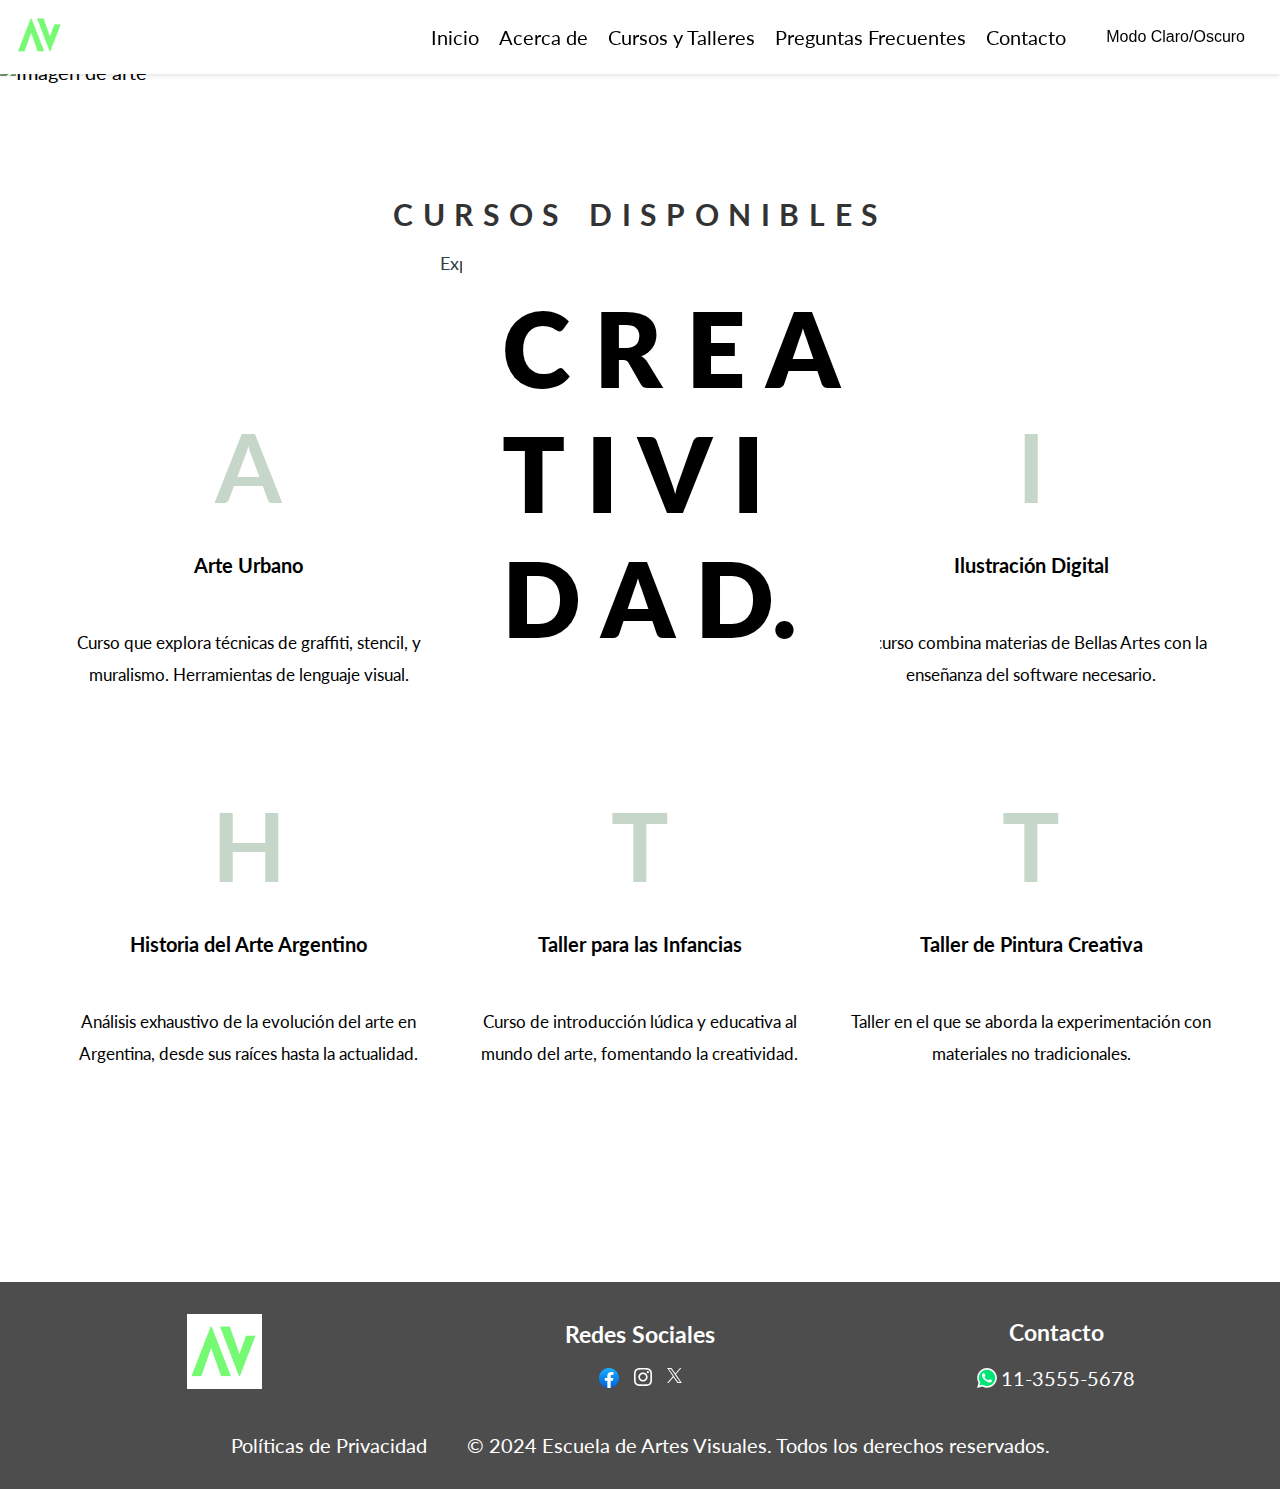
==== commit 68adc17b: "-" ====
--- a/index.html
+++ b/index.html
@@ -93,7 +93,7 @@
             <span>H</span>
             <p>Historia del Arte Argentino</p>
             <small
-              >Análisis exhaustivo de la evolución del arte en argentino, desde
+              >Análisis exhaustivo de la evolución del arte en Argentina, desde
               sus raíces hasta la actualidad.
             </small>
           </div>
@@ -107,9 +107,9 @@
           </div>
           <div>
             <span>T</span>
-            <p>Taller de pintura Creativa</p>
-            <small
-              >Taller en el que se abordan la experimentación con materiales no
+            <p>Taller de Pintura Creativa</p>
+            <small
+              >Taller en el que se aborda la experimentación con materiales no
               tradicionales.</small
             >
           </div>
